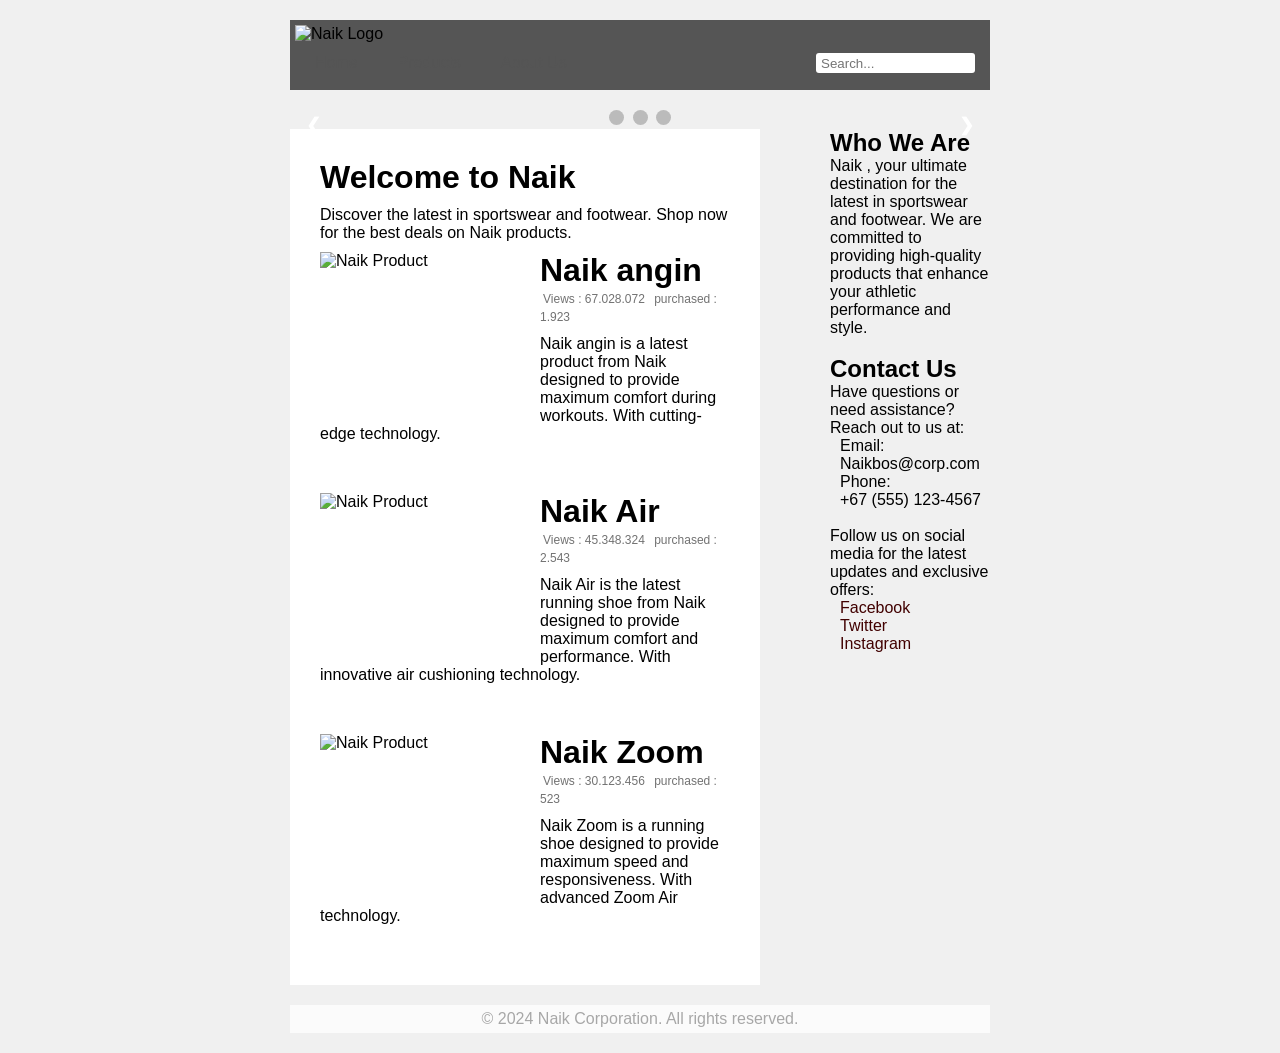
==== index.html @ e64849f4 "Fix HTML entity encoding in index.html" ====
<!DOCTYPE html>
<html lang="en">
<head>
    <meta charset="UTF-8">
    <meta name="viewport" content="width=device-width, initial-scale=1.0">
    <title>Latihan Markup</title>
    <link rel="stylesheet" href="style.css">
    <script src="script.js" ></script>
</head>

<body>
    <div id="wrapper">
        <div id="header">
            <img src="https://upload.wikimedia.org/wikipedia/commons/a/a6/Logo_NIKE.svg" alt="Naik Logo" width="100">
            <ul id="Main-menu">
                <li><a href="#">Home</a></li>
                <li><a href="#">Products</a></li>
                <li><a href="#">About Us</a></li>
            </ul>
            <form>
                <input type="text" name="search" placeholder="Search...">
            </form>
        </div>
        <div class="slideshow-container">
            <div class="MySlide fade">
                <div class="number-text">1 / 3</div>
                <img src="./slideshow.jpg" style="width: 100%;" alt="Slideshow Image 1">
            </div>
            <div class="MySlide fade">
                <div class="number-text">2 / 3</div>
                <img src="./slideshow2.png" style="width: 100%;" alt="Slideshow Image 2">
            </div>
            <div class="MySlide fade">
                <div class="number-text">3 / 3</div>
                <img src="./slideshow3.png" style="width: 100%;" alt="Slideshow Image 3">
            </div>
            <a class="prev" onclick="changeSlides(-1)">&#10094;</a>
            <a class="next" onclick="changeSlides(1)">&#10095;</a>
            <div style="text-align: center;">
                <span class="dot" onclick="currentSlide(1)"></span>
                <span class="dot" onclick="currentSlide(2)"></span>
                <span class="dot" onclick="currentSlide(3)"></span>
            </div>
        </div>
        <div id="content-row">
            <div class="content">
                <h1>Welcome to Naik</h1>
                <p>Discover the latest in sportswear and footwear. Shop now for the best deals on Naik products.</p>
                <img src="https://png.pngtree.com/png-clipart/20241210/original/pngtree-nike-shoes-transparent-png-image_17778783.png" alt="Naik Product" width="200">
                <h1>Naik angin</h1>
                <b>Views : 67.028.072 </b><b>purchased : 1.923</b>
                <p>Naik angin is a latest product from Naik designed to provide maximum comfort during workouts. With cutting-edge technology.</p>
            </div>
            <div class="content">
                <img src="https://png.pngtree.com/png-vector/20250129/ourmid/pngtree-trendy-nike-dunk-low-shoes-comfortable-top-sneakers-png-image_15363998.png" alt="Naik Product" width="200">
                <h1>Naik Air</h1>
                <b>Views : 45.348.324 </b><b>purchased : 2.543</b>
                <p>Naik Air is the latest running shoe from Naik designed to provide maximum comfort and performance. With innovative air cushioning technology.</p>
            </div>
            <div class="content">
                <img src="https://cdn.pixabay.com/photo/2024/03/19/20/44/ai-generated-8644121_640.png" alt="Naik Product" width="200">
                <h1>Naik Zoom</h1>
                <b>Views : 30.123.456 </b><b>purchased : 523</b>
                <p>Naik Zoom is a running shoe designed to provide maximum speed and responsiveness. With advanced Zoom Air technology.</p>
            </div>
        </div>
        <div id="side-Bar">
            <h2>Who We Are</h2>
            <p>Naik , your ultimate destination for the latest in sportswear and footwear. We are committed to providing high-quality products that enhance your athletic performance and style.</p>
            <br><h2>Contact Us</h2>
            <p>Have questions or need assistance? Reach out to us at:</p>
            <ul id="contact-info">
                <li>Email: Naikbos@corp.com</li>
                <li>Phone:<br>+67 (555) 123-4567</li>            
            </ul>
            <br><p>Follow us on social media for the latest updates and exclusive offers:</p>
            <ul id="social-media">
                <li><a href="#">Facebook</a></li>
                <li><a href="#">Twitter</a></li>
                <li><a href="#">Instagram</a></li>
            </ul>
        </div>
        <div id="footer">
            <p>&copy; 2024 Naik Corporation. All rights reserved.</p>
        </div>
    </div>
</body>

</html>
---- style.css ----
*{
    margin: 0;
    padding: 0;
    font-family: 'Gill Sans', 'Gill Sans MT', Calibri, 'Trebuchet MS', sans-serif;
    box-sizing: border-box;
}
body{
    background-color: #f0f0f0;
}

#wrapper{
    width: 700px;
    margin: 0 auto;
    overflow: hidden;
}
#header{
    background: url(https://encrypted-tbn0.gstatic.com/images?q=tbn:ANd9GcQ8Eab6ynS9rZZygfQmr0RUXLD_IZvFGqvv5w&s) repeat-x #555;
    height: 70px  ;
    width: 100%;
    padding: 5px;
    margin: 20px 0;
    overflow: hidden;
}
#header img{
    height: 35px;
    width: 130px;
}

#Main-menu{
    margin-top: 3px;
    list-style: none;
}
#Main-menu li{
    padding: 8px 20px;
    float: left;
}
#Main-menu li a{
    color: #555;
    text-decoration: none;
}

#header form{
    float: right;
    margin-top: 7px;
    margin-right: 10px;
}
#header form input{
    padding: 5px;
    border: none;
    border-radius: 3px;
    height: 20px;
}

#content-row{
    background-color: #fff;
    padding: 20px;
    margin-bottom: 20px;
    width: 470px;
    float: left;
}
.content {
    background: #fff;
    padding:10px;
    margin-bottom: 20px;
    overflow: hidden;
}
.content img{
    float: left;
    margin-right: 20px;
    width: 200px;
    height: 165px;
}
.content b{
    color: #727272 ;
    padding: 3px;
    font-size: 12px;
    font-weight: lighter;
    margin-right: 10;
}
.content p{
    margin: 10px 0;
}
#side-Bar{
    width: 160px;
    float: right;
}

#side-bar h2{
    font-size: 18px;
    margin: 10px 0;
}
#side-bar p{
    line-height: 20px;
    color: #636363;
}
#side-bar ul{
    margin-left: 10px;
}
#side-bar ul li a{
    color: #636363;
    text-decoration: none;
}
#footer{
    clear: both;
    margin: 20px 0;
    text-align: center;
    background-color: #fcfcfcf0;
    padding: 5px;
    color: #00000055;
}
#social-media{
    list-style: none;
    margin-left: 10px;
}
#social-media li a{
    text-decoration: none;
    color: #410000;
}
#contact-info{
    list-style: none;
    margin-left: 10px;
}

.slideshow-container{
    max-width: 1000px  ;
    position: relative;
    margin: auto;
}
.MySlide{
    display: none;
    width: 100%;
}
.prev, .next{
    cursor: pointer;
    position: absolute;
    top: 50%;
    width: auto;
    padding: 16px;
    margin-top: -22px;
    color: white;
    font-weight: bold;
    font-size: 18px;
    transition: 0.6s ease;
    border-radius: 0 3px 3px 0;
    user-select: none;
}
.next{
    right: 0;
    border-radius: 3px 0 0 3px;
}
.prev:hover, .next:hover{
    background-color: rgba(0,0,0,0.8);
}
.number-text{
    color: #f2f2f2;
    font-size: 12px;
    padding: 8px 12px;
    position: absolute;
    top: 0;
}
.dot{
    cursor: pointer;
    height: 15px;
    width: 15px;
    margin: 0 2px;
    background-color: #bbb;
    border-radius: 50%;
    display: inline-block;
    transition: background-color 0.6s ease;
}
.active, .dot:hover{
    background-color: #717171;
}
.fade{
    animation-name: fade;
    animation-duration: 1.5s;
}
@keyframes fade{
    from {opacity: .4} 
    to {opacity: 1}
}
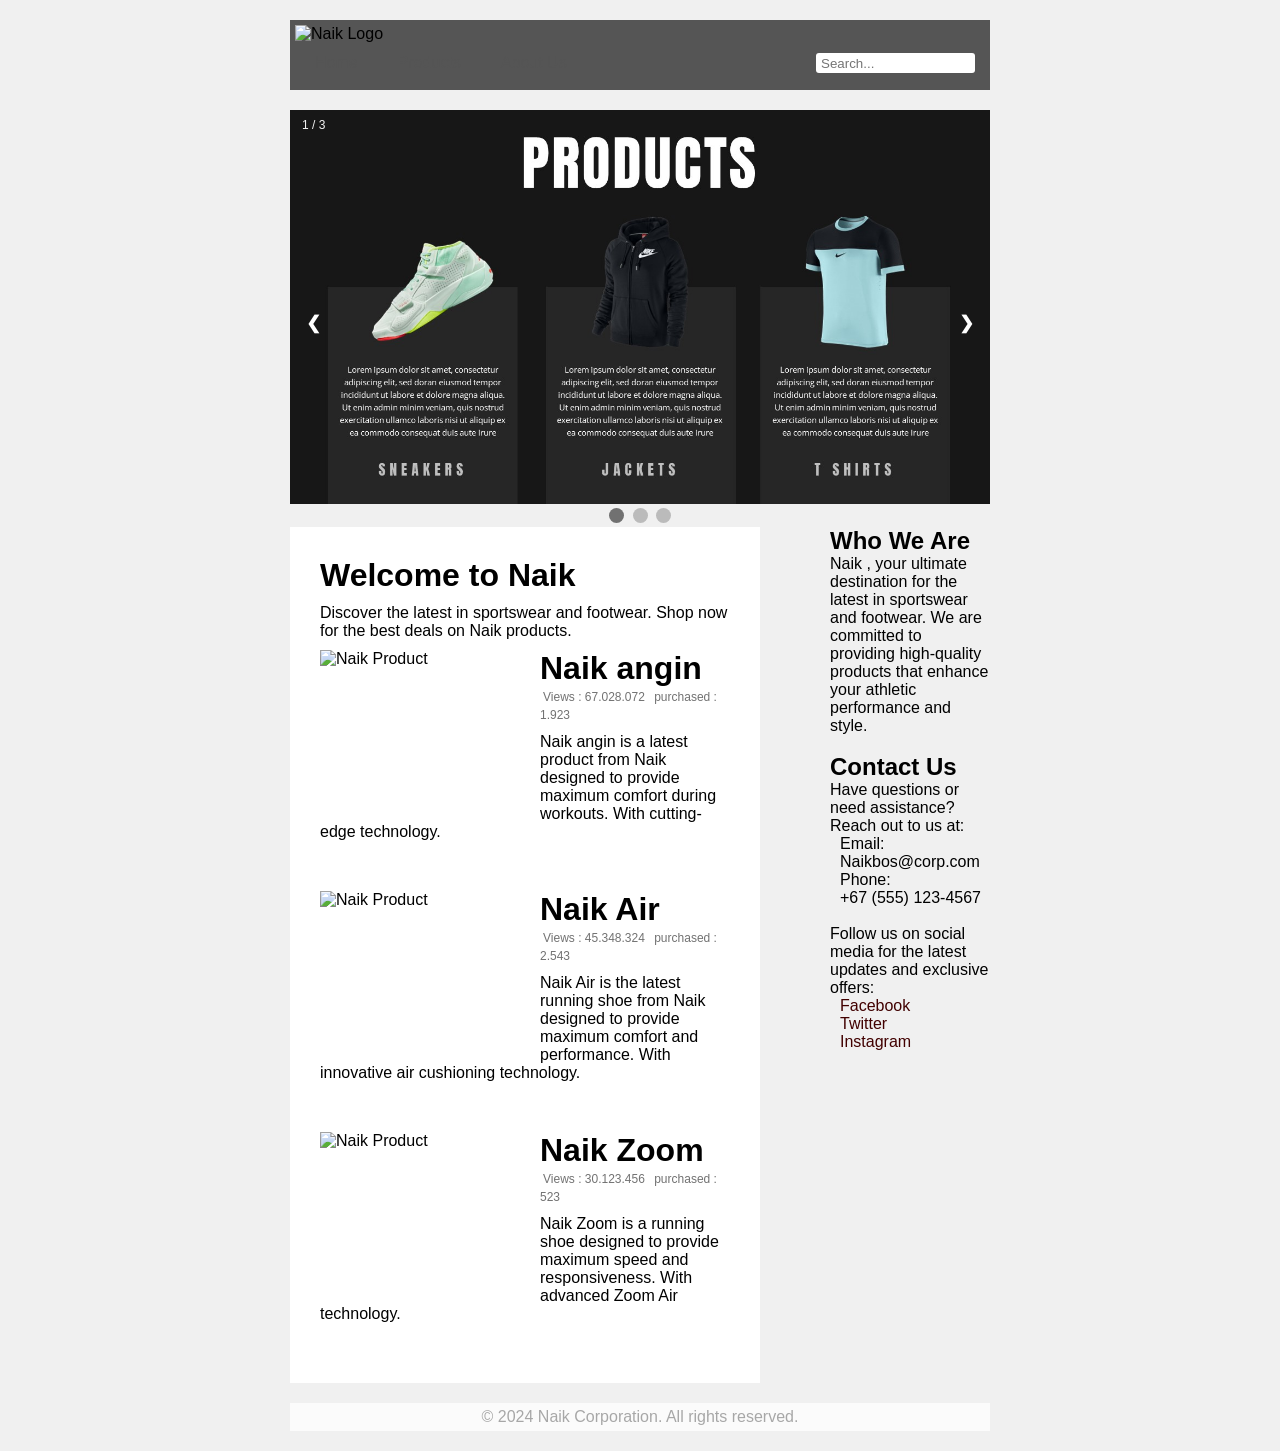
==== commit 19866262: "Fix HTML structure and add script reference" ====
--- a/index.html
+++ b/index.html
@@ -5,7 +5,6 @@
     <meta name="viewport" content="width=device-width, initial-scale=1.0">
     <title>Latihan Markup</title>
     <link rel="stylesheet" href="style.css">
-    <script src="script.js" ></script>
 </head>
 
 <body>
@@ -84,6 +83,7 @@
             <p>&copy; 2024 Naik Corporation. All rights reserved.</p>
         </div>
     </div>
+ <script src="script.js" ></script>
 </body>
 
 </html>
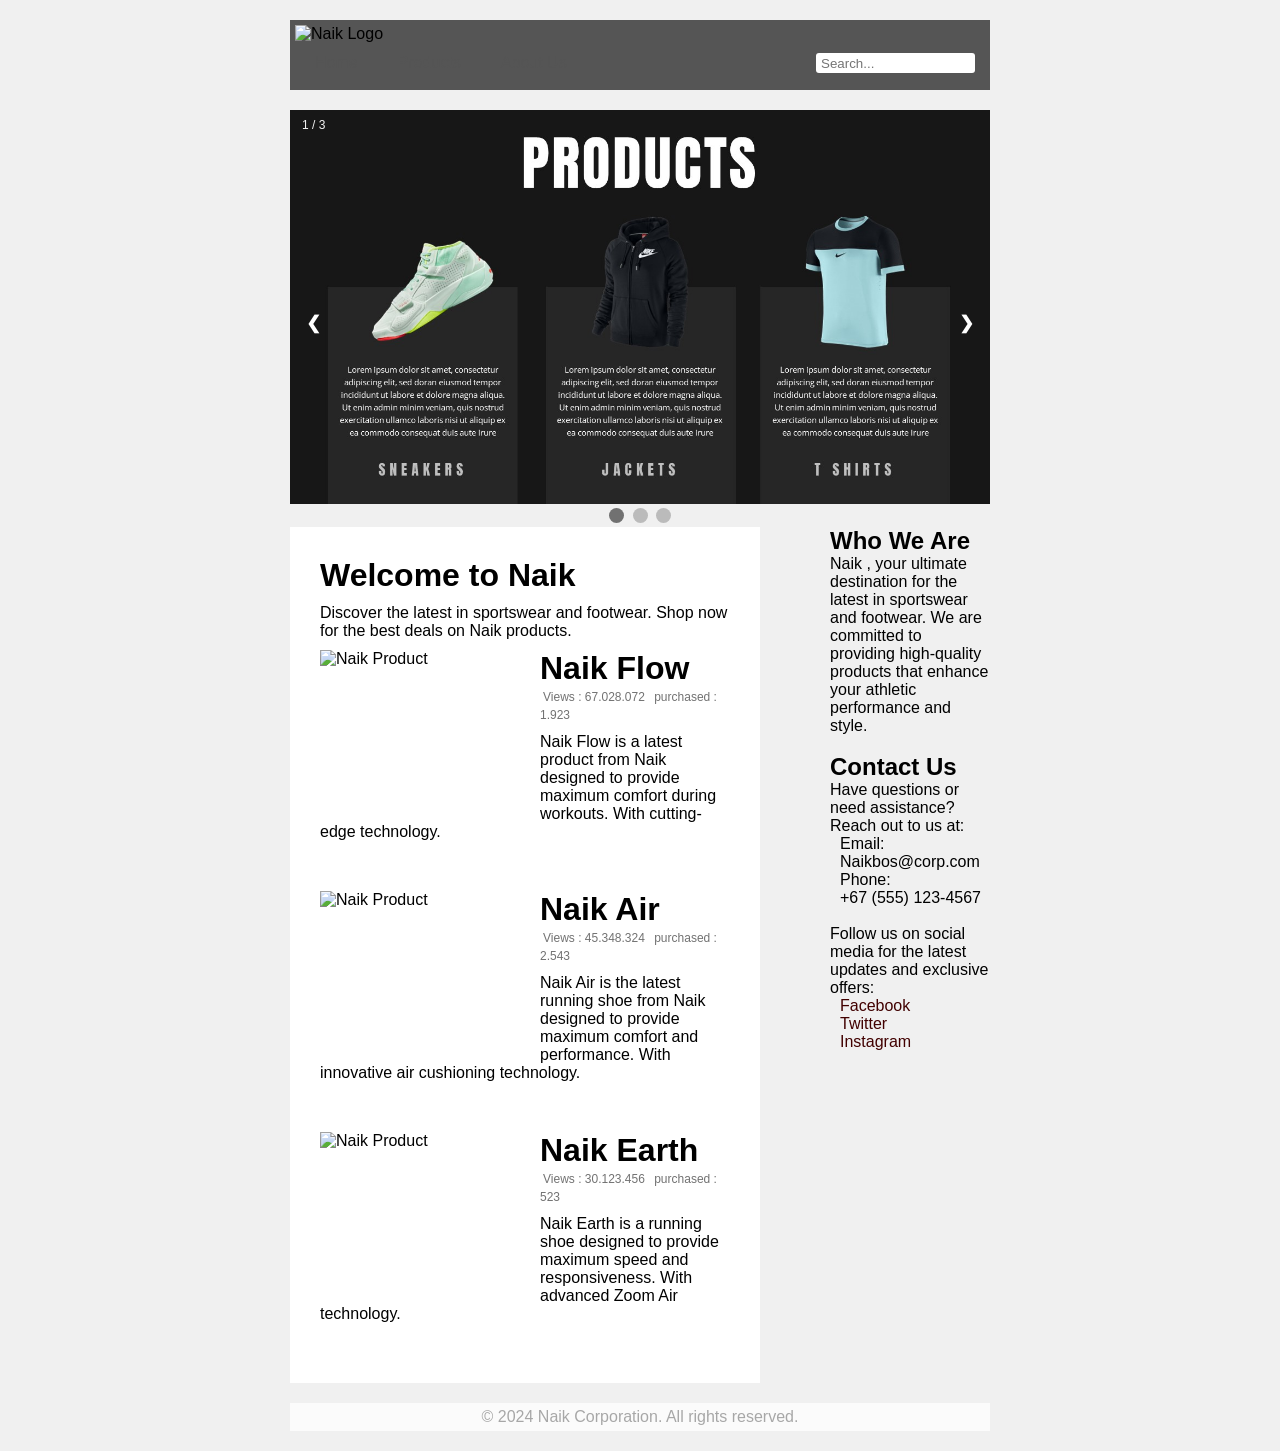
==== commit ac5c8bdf: "Modify product details in index.html Updated product names and descriptions for Naik products." ====
--- a/index.html
+++ b/index.html
@@ -46,9 +46,9 @@
                 <h1>Welcome to Naik</h1>
                 <p>Discover the latest in sportswear and footwear. Shop now for the best deals on Naik products.</p>
                 <img src="https://png.pngtree.com/png-clipart/20241210/original/pngtree-nike-shoes-transparent-png-image_17778783.png" alt="Naik Product" width="200">
-                <h1>Naik angin</h1>
+                <h1>Naik Flow</h1>
                 <b>Views : 67.028.072 </b><b>purchased : 1.923</b>
-                <p>Naik angin is a latest product from Naik designed to provide maximum comfort during workouts. With cutting-edge technology.</p>
+                <p>Naik Flow is a latest product from Naik designed to provide maximum comfort during workouts. With cutting-edge technology.</p>
             </div>
             <div class="content">
                 <img src="https://png.pngtree.com/png-vector/20250129/ourmid/pngtree-trendy-nike-dunk-low-shoes-comfortable-top-sneakers-png-image_15363998.png" alt="Naik Product" width="200">
@@ -58,9 +58,9 @@
             </div>
             <div class="content">
                 <img src="https://cdn.pixabay.com/photo/2024/03/19/20/44/ai-generated-8644121_640.png" alt="Naik Product" width="200">
-                <h1>Naik Zoom</h1>
+                <h1>Naik Earth</h1>
                 <b>Views : 30.123.456 </b><b>purchased : 523</b>
-                <p>Naik Zoom is a running shoe designed to provide maximum speed and responsiveness. With advanced Zoom Air technology.</p>
+                <p>Naik Earth is a running shoe designed to provide maximum speed and responsiveness. With advanced Zoom Air technology.</p>
             </div>
         </div>
         <div id="side-Bar">
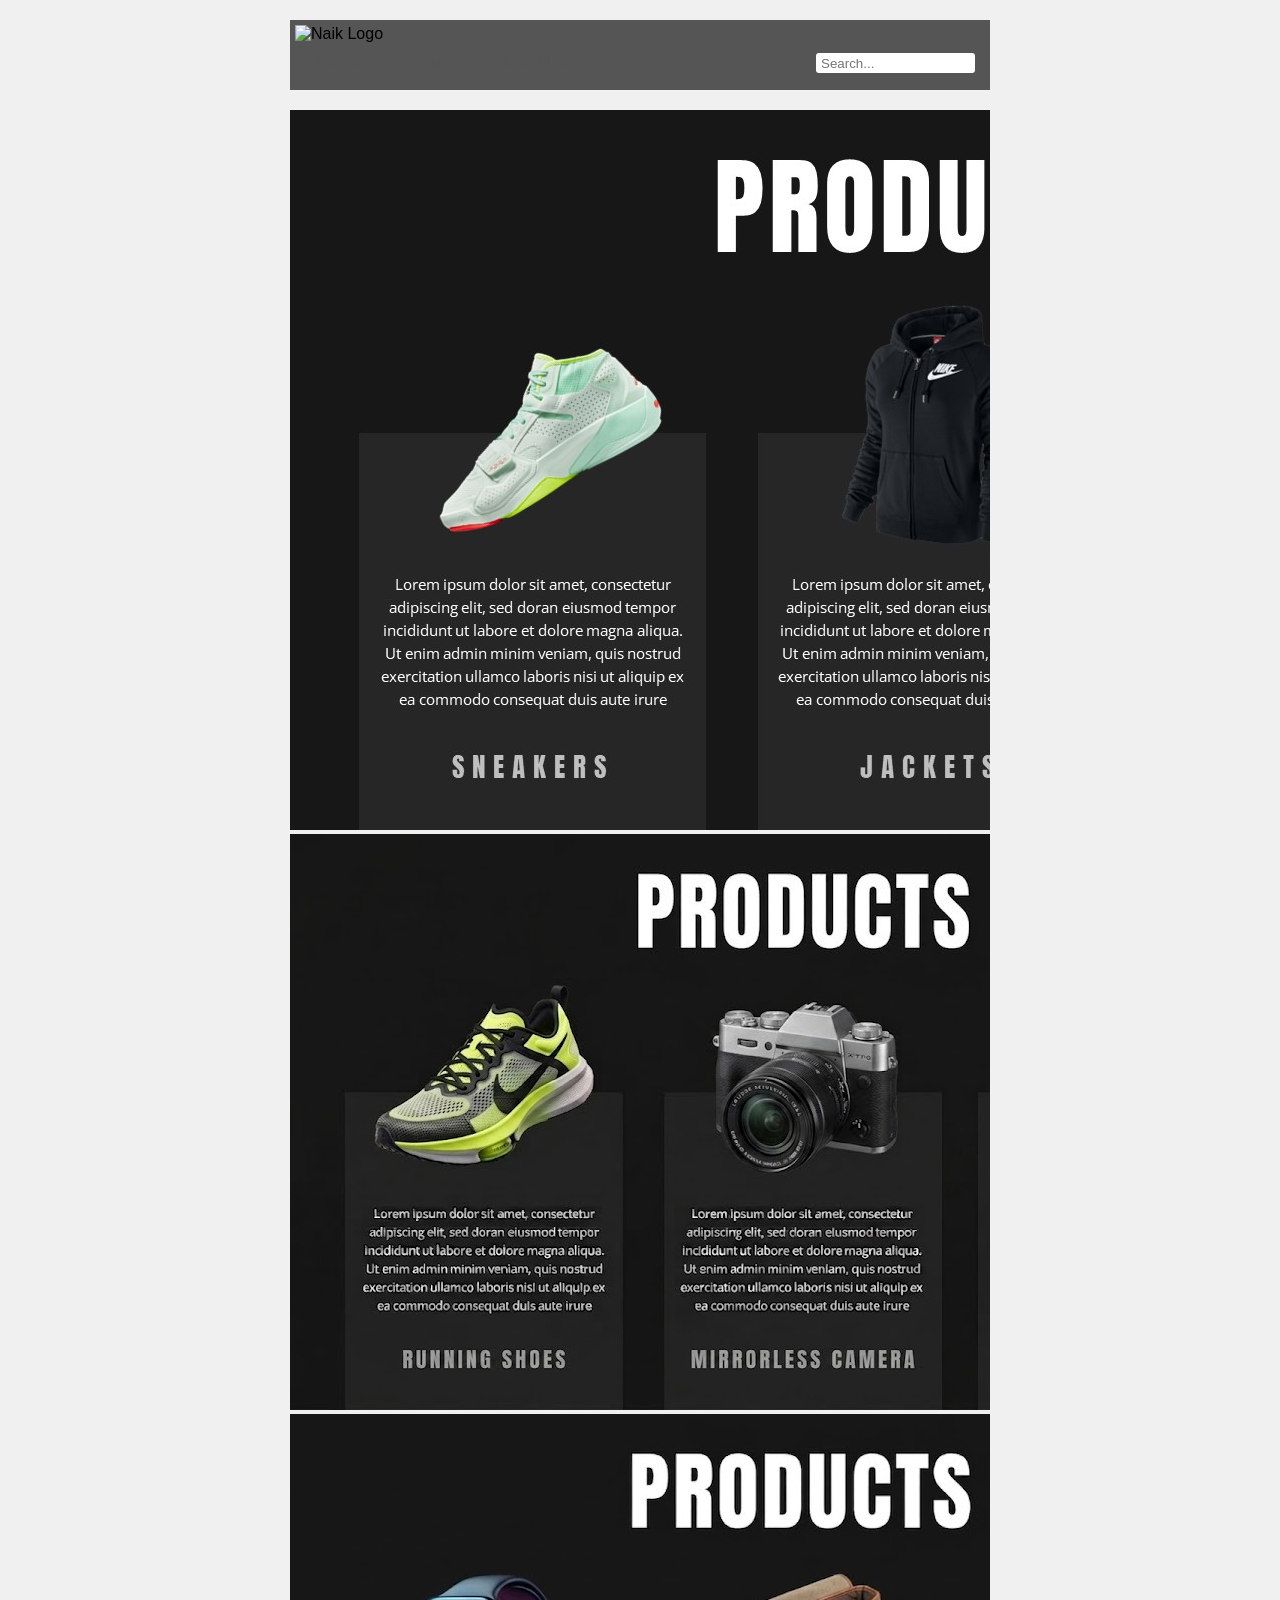
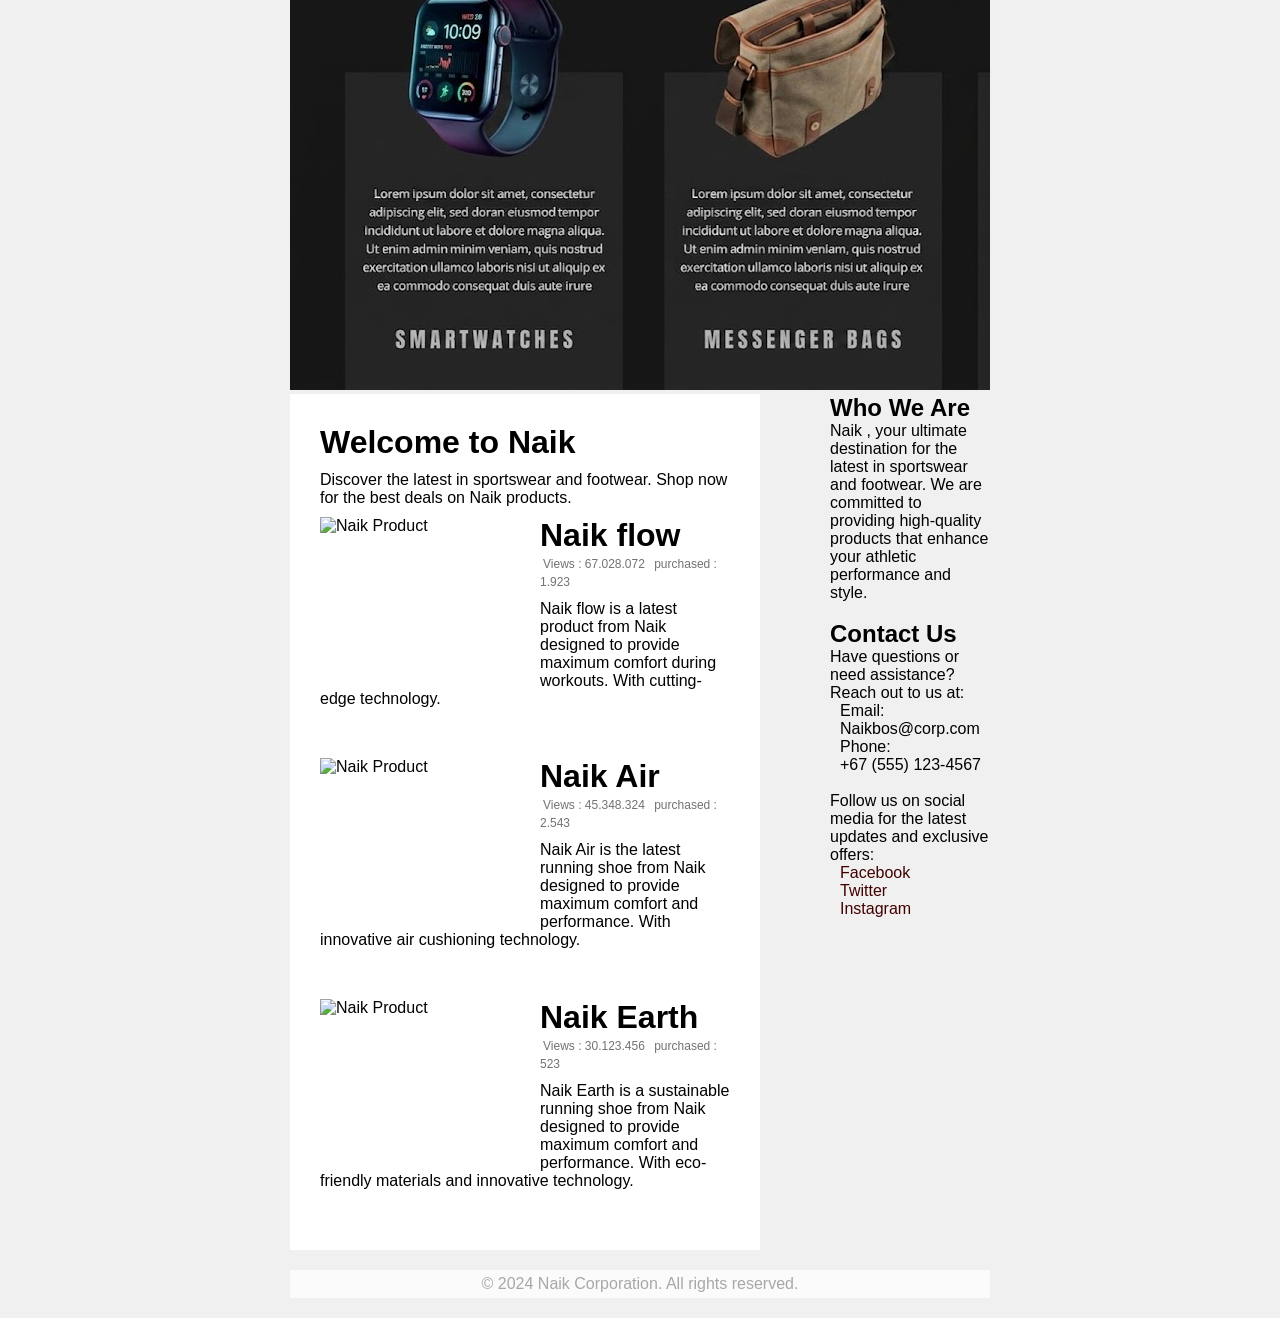
==== commit 87278e2d: "Update index.html" ====
--- a/index.html
+++ b/index.html
@@ -5,6 +5,9 @@
     <meta name="viewport" content="width=device-width, initial-scale=1.0">
     <title>Latihan Markup</title>
     <link rel="stylesheet" href="style.css">
+    <link rel="stylesheet" href="https://cdnjs.cloudflare.com/ajax/libs/bxslider/4.2.17/jquery.bxslider.min.css">
+    <script src="https://ajax.googleapis.com/ajax/libs/jquery/3.1.1/jquery.min.js"></script>
+    <script src="https://cdnjs.cloudflare.com/ajax/libs/bxslider/4.2.17/jquery.bxslider.min.js"></script>
 </head>
 
 <body>
@@ -12,7 +15,7 @@
         <div id="header">
             <img src="https://upload.wikimedia.org/wikipedia/commons/a/a6/Logo_NIKE.svg" alt="Naik Logo" width="100">
             <ul id="Main-menu">
-                <li><a href="#">Home</a></li>
+                <li><a href="latihan markup.html">Home</a></li>
                 <li><a href="#">Products</a></li>
                 <li><a href="#">About Us</a></li>
             </ul>
@@ -20,35 +23,19 @@
                 <input type="text" name="search" placeholder="Search...">
             </form>
         </div>
-        <div class="slideshow-container">
-            <div class="MySlide fade">
-                <div class="number-text">1 / 3</div>
-                <img src="./slideshow.jpg" style="width: 100%;" alt="Slideshow Image 1">
-            </div>
-            <div class="MySlide fade">
-                <div class="number-text">2 / 3</div>
-                <img src="./slideshow2.png" style="width: 100%;" alt="Slideshow Image 2">
-            </div>
-            <div class="MySlide fade">
-                <div class="number-text">3 / 3</div>
-                <img src="./slideshow3.png" style="width: 100%;" alt="Slideshow Image 3">
-            </div>
-            <a class="prev" onclick="changeSlides(-1)">&#10094;</a>
-            <a class="next" onclick="changeSlides(1)">&#10095;</a>
-            <div style="text-align: center;">
-                <span class="dot" onclick="currentSlide(1)"></span>
-                <span class="dot" onclick="currentSlide(2)"></span>
-                <span class="dot" onclick="currentSlide(3)"></span>
-            </div>
-        </div>
+        <ul class="slider">
+            <li><img src="slideshow.jpg" alt="Slideshow Image 1"></li>
+            <li><img src="slideshow2.png" alt="Slideshow Image 2"></li>
+            <li><img src="slideshow3.png" alt="Slideshow Image 3"></li>
+        </ul>
         <div id="content-row">
             <div class="content">
                 <h1>Welcome to Naik</h1>
                 <p>Discover the latest in sportswear and footwear. Shop now for the best deals on Naik products.</p>
                 <img src="https://png.pngtree.com/png-clipart/20241210/original/pngtree-nike-shoes-transparent-png-image_17778783.png" alt="Naik Product" width="200">
-                <h1>Naik Flow</h1>
+                <h1>Naik    flow</h1>
                 <b>Views : 67.028.072 </b><b>purchased : 1.923</b>
-                <p>Naik Flow is a latest product from Naik designed to provide maximum comfort during workouts. With cutting-edge technology.</p>
+                <p>Naik flow is a latest product from Naik designed to provide maximum comfort during workouts. With cutting-edge technology.</p>
             </div>
             <div class="content">
                 <img src="https://png.pngtree.com/png-vector/20250129/ourmid/pngtree-trendy-nike-dunk-low-shoes-comfortable-top-sneakers-png-image_15363998.png" alt="Naik Product" width="200">
@@ -60,7 +47,7 @@
                 <img src="https://cdn.pixabay.com/photo/2024/03/19/20/44/ai-generated-8644121_640.png" alt="Naik Product" width="200">
                 <h1>Naik Earth</h1>
                 <b>Views : 30.123.456 </b><b>purchased : 523</b>
-                <p>Naik Earth is a running shoe designed to provide maximum speed and responsiveness. With advanced Zoom Air technology.</p>
+                <p>Naik Earth is a sustainable running shoe from Naik designed to provide maximum comfort and performance. With eco-friendly materials and innovative technology.</p>
             </div>
         </div>
         <div id="side-Bar">
@@ -83,7 +70,18 @@
             <p>&copy; 2024 Naik Corporation. All rights reserved.</p>
         </div>
     </div>
- <script src="script.js" ></script>
+
+<script>
+$(document).ready(function(){
+  $('.slider').bxSlider({
+    auto: true,
+    pause: 4000,
+    mode: 'fade',
+    captions: false
+  });
+});
+</script>
+
 </body>
 
 </html>
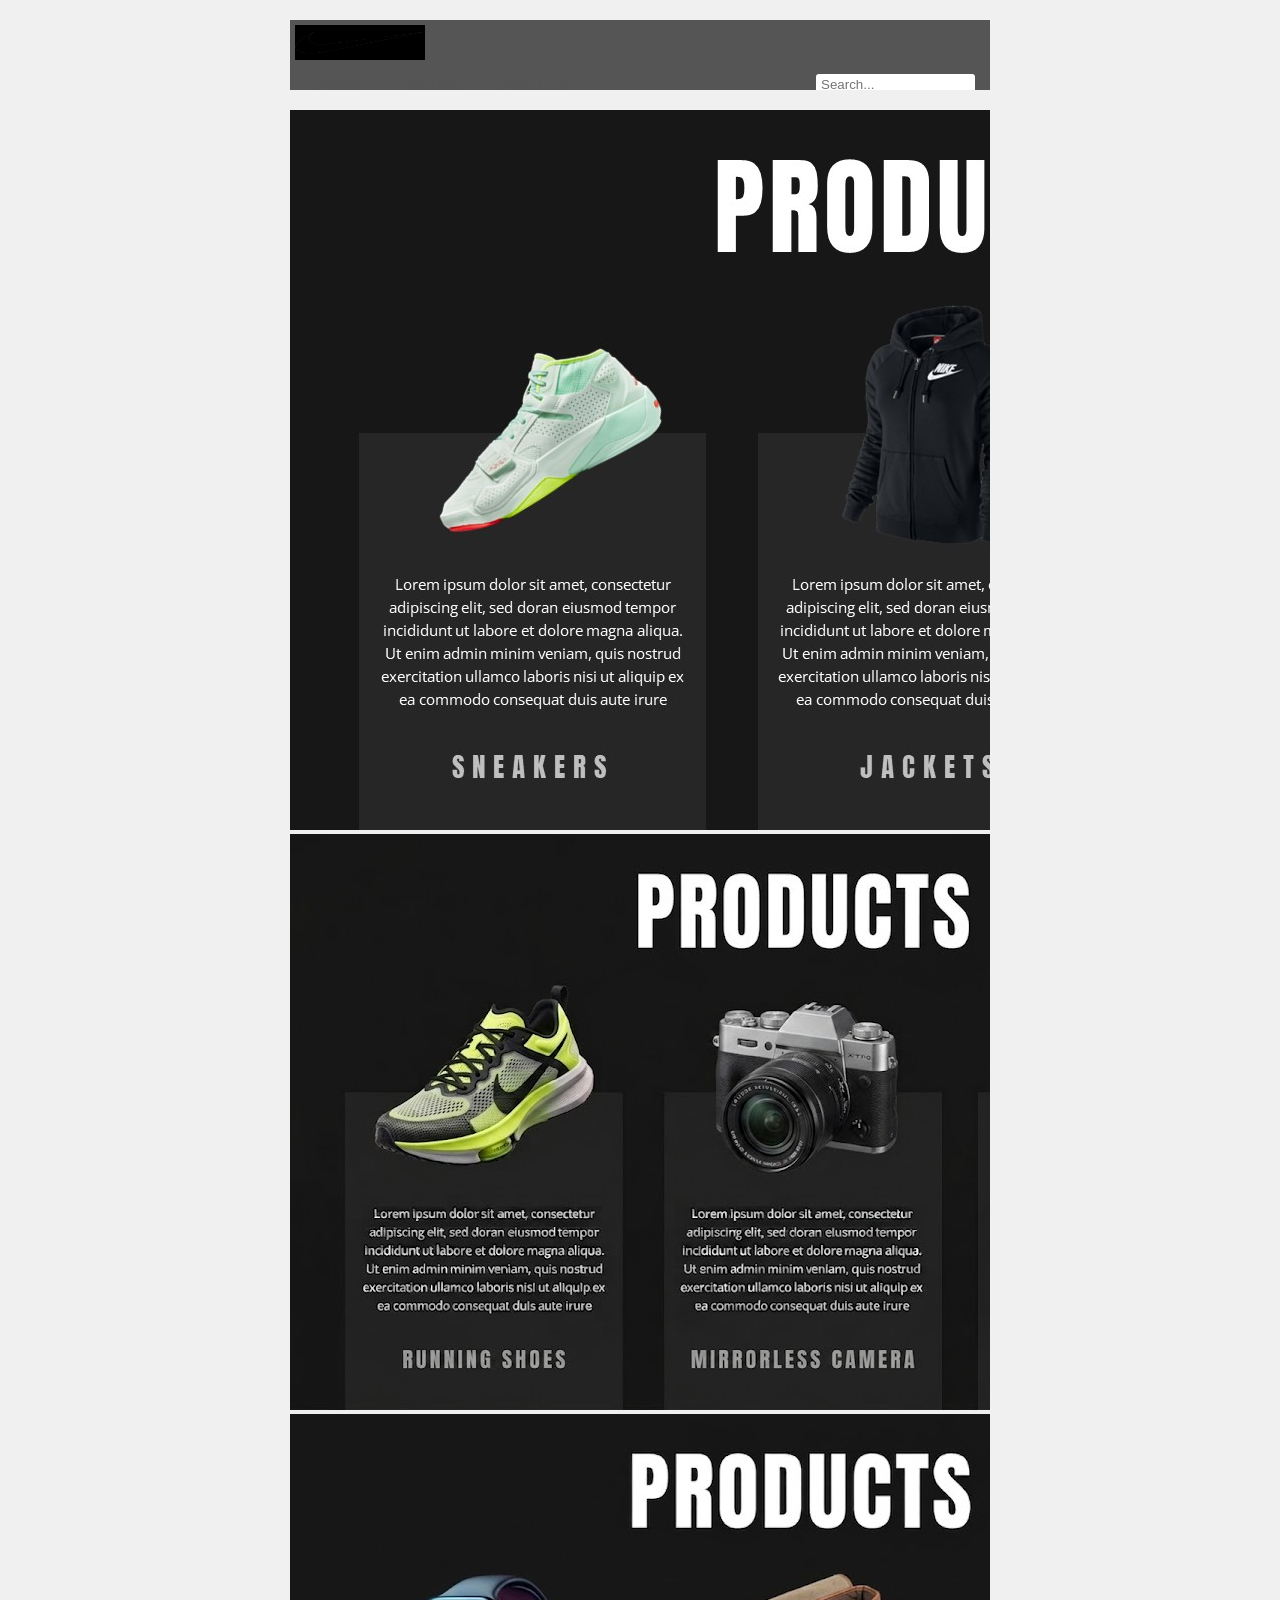
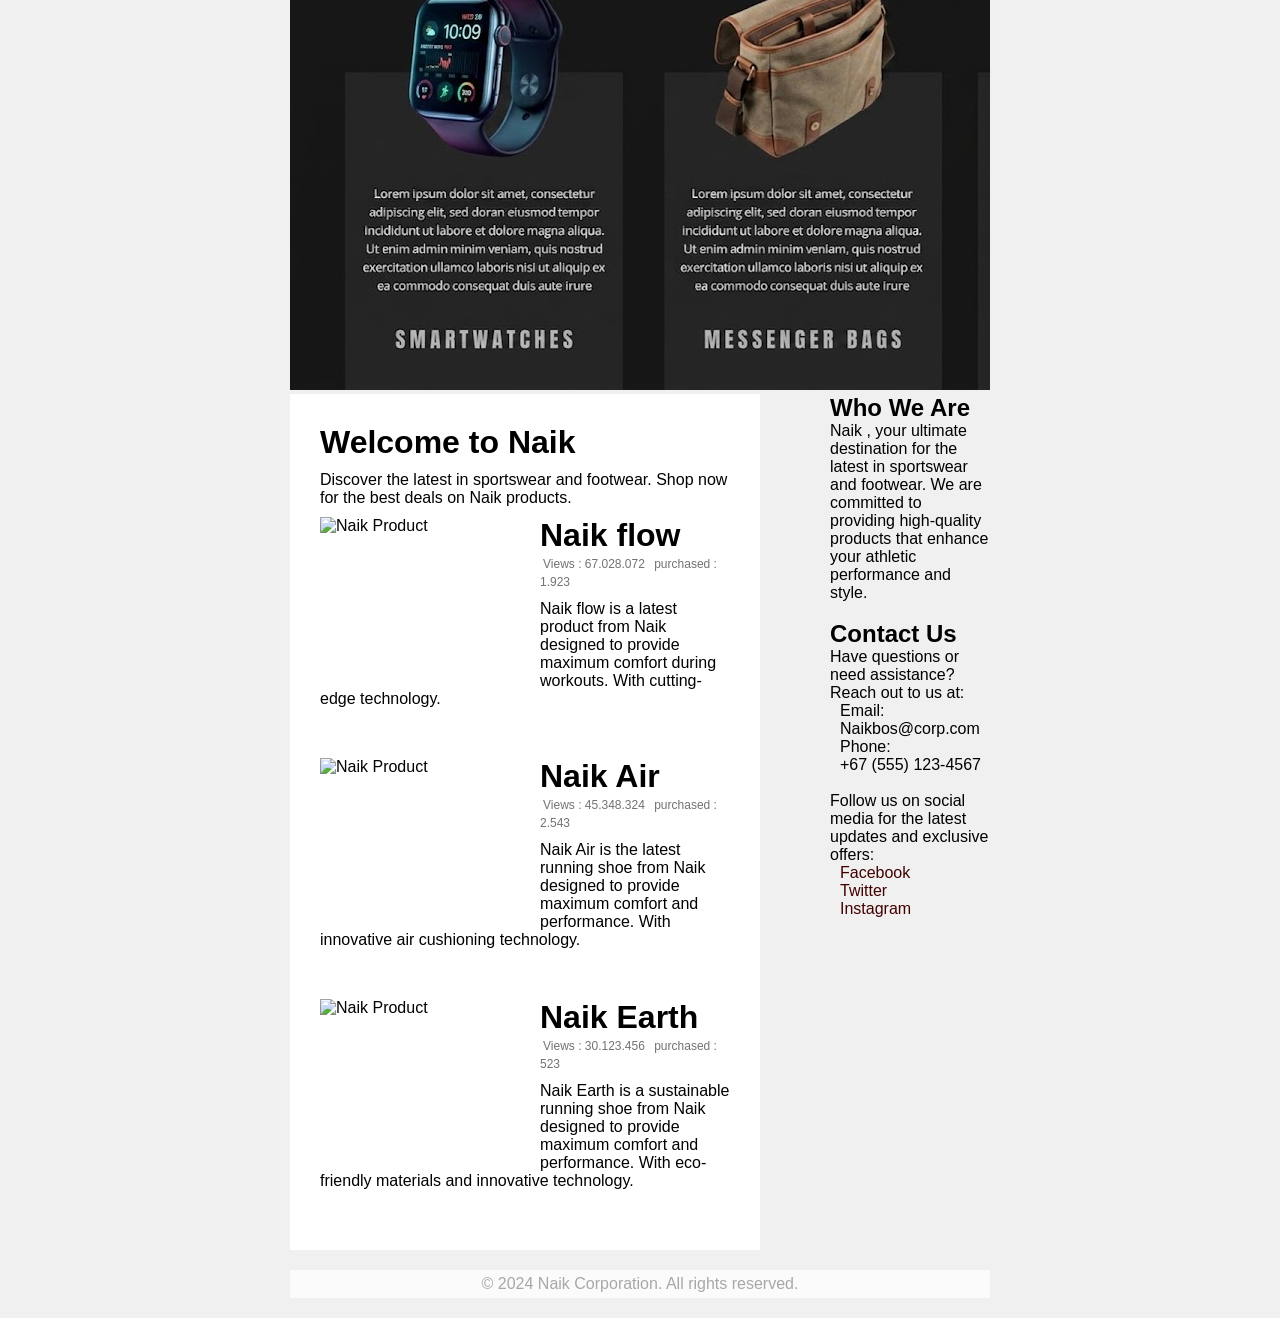
==== commit ede86c3d: "Change logo image source in index.html Updated logo image source and adjusted HTML structure." ====
--- a/index.html
+++ b/index.html
@@ -13,7 +13,7 @@
 <body>
     <div id="wrapper">
         <div id="header">
-            <img src="https://upload.wikimedia.org/wikipedia/commons/a/a6/Logo_NIKE.svg" alt="Naik Logo" width="100">
+            <img src="logo.jpeg" alt="Naik Logo" width="100">
             <ul id="Main-menu">
                 <li><a href="latihan markup.html">Home</a></li>
                 <li><a href="#">Products</a></li>
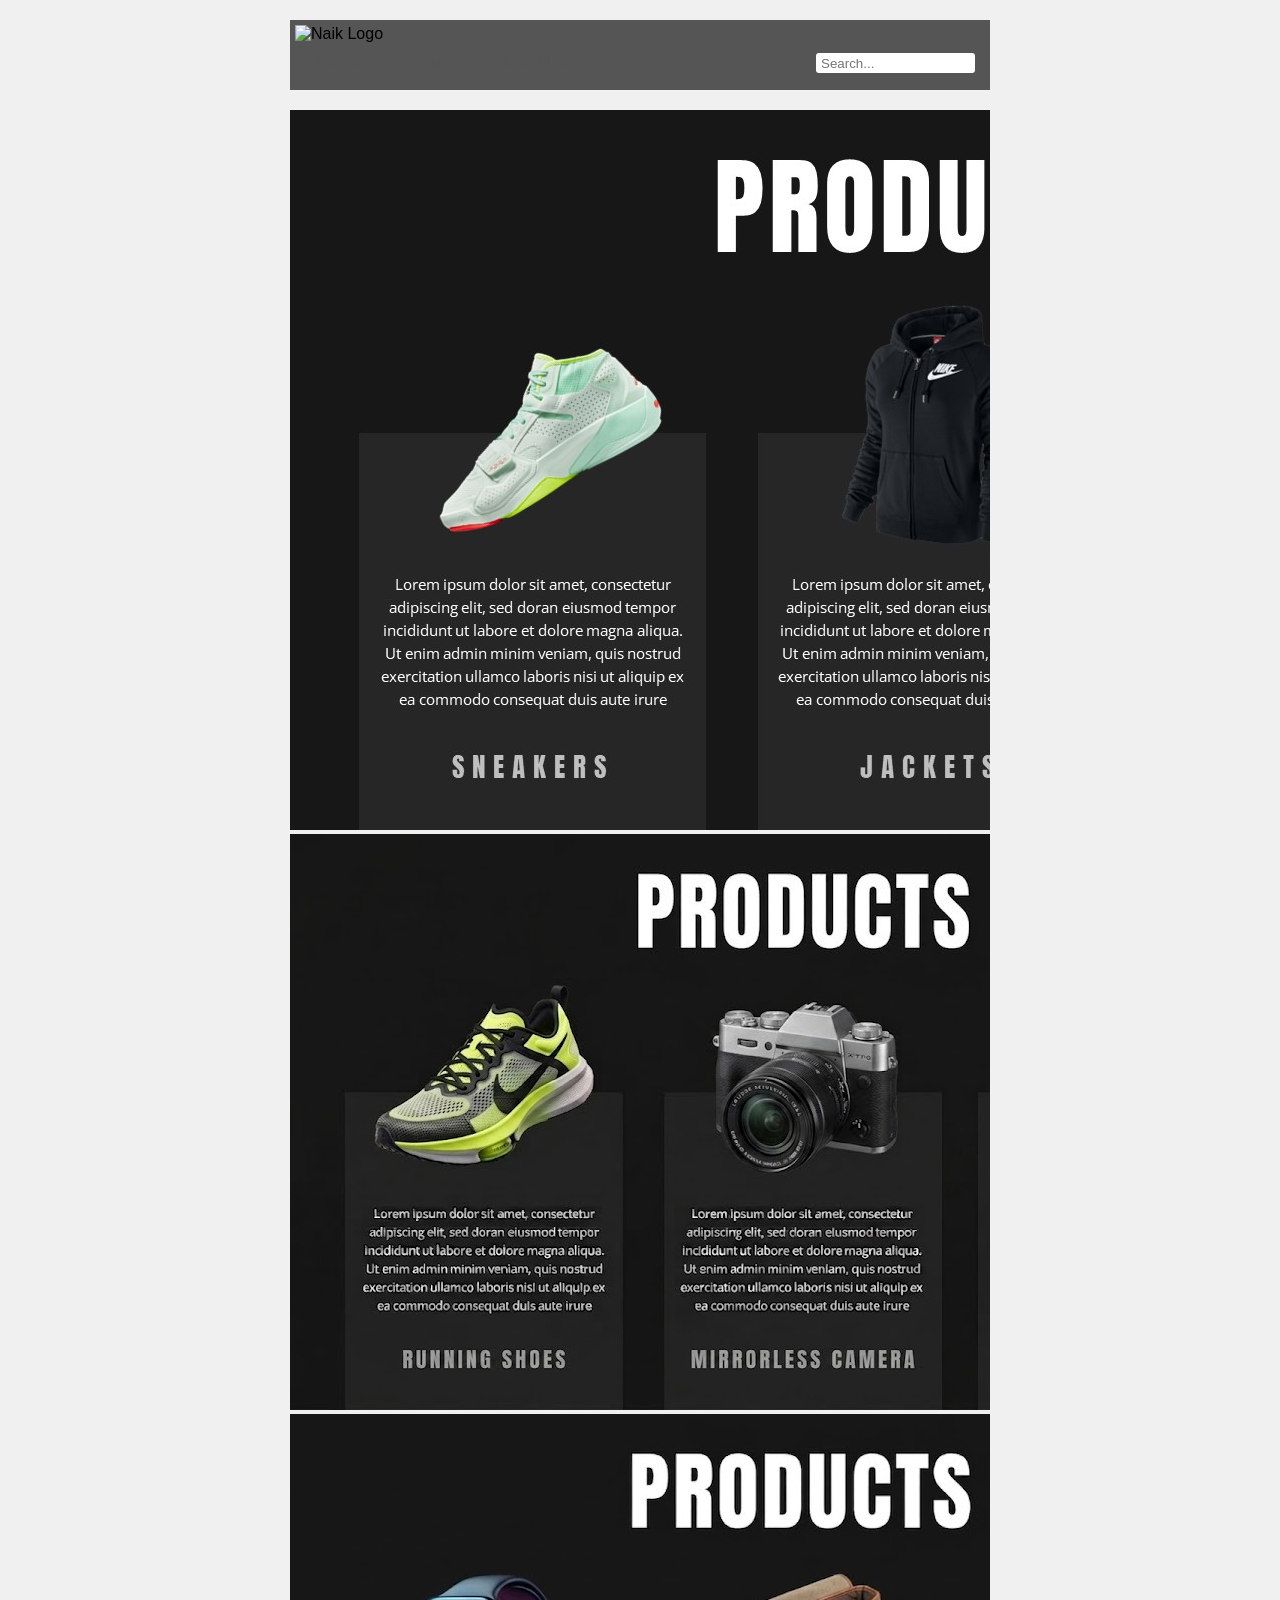
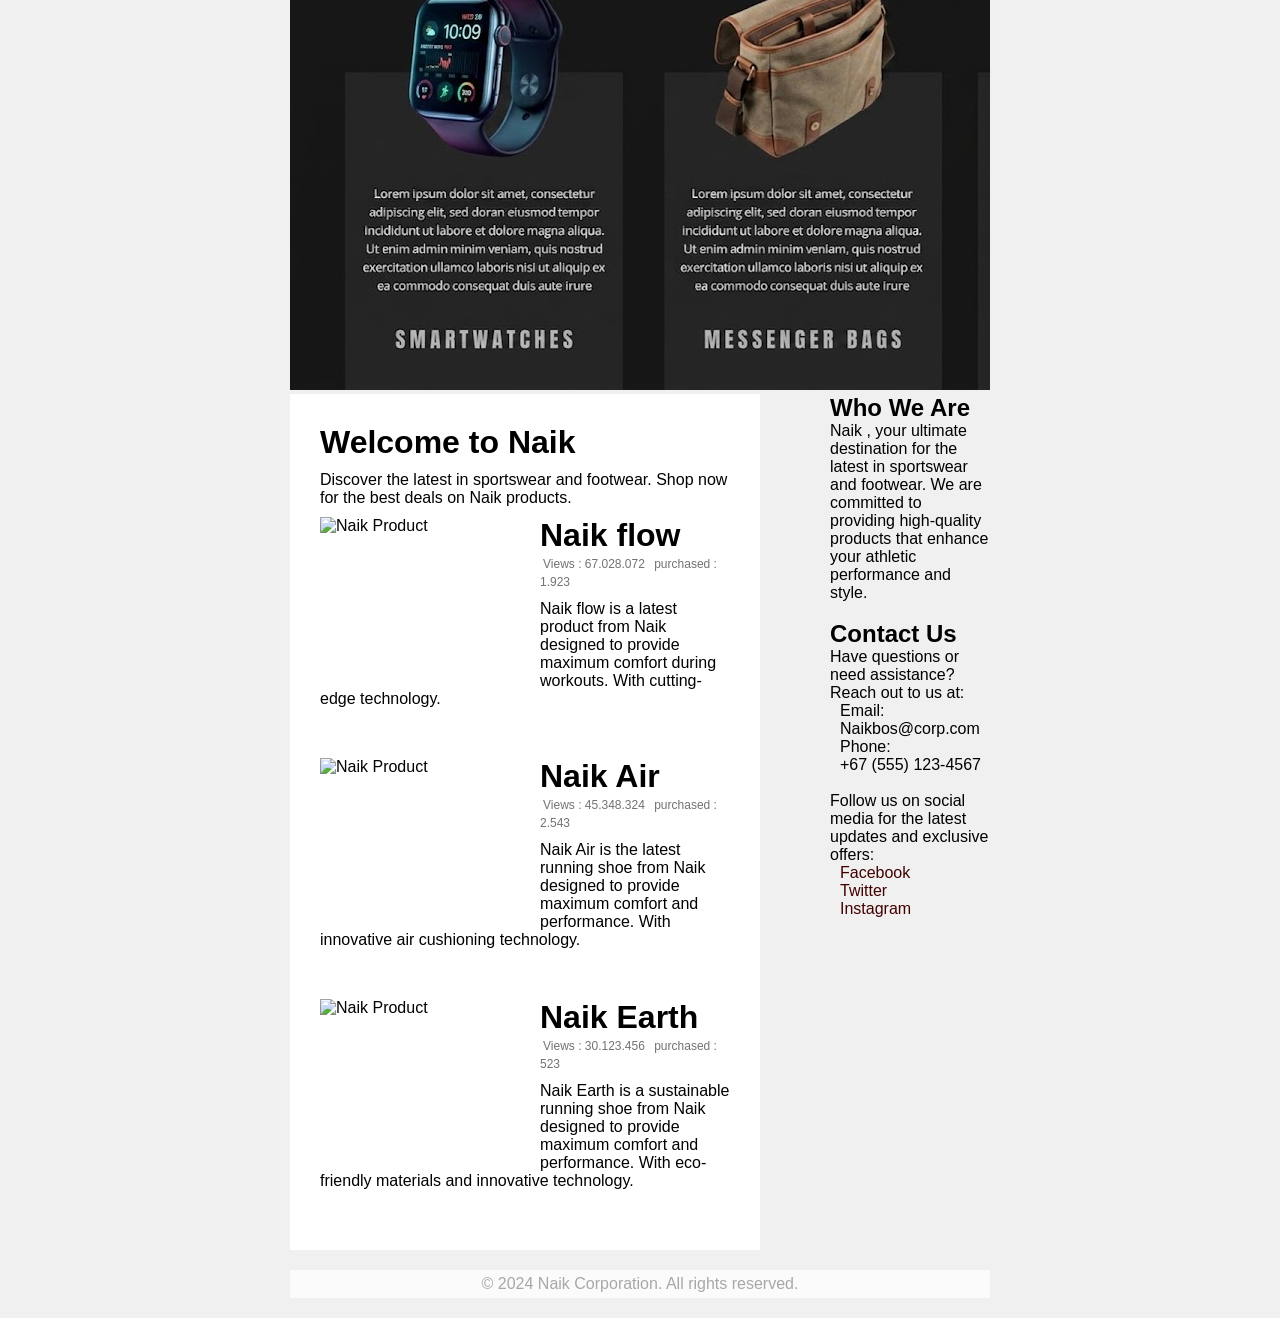
==== commit a0397a80: "Update index.html" ====
--- a/index.html
+++ b/index.html
@@ -13,7 +13,7 @@
 <body>
     <div id="wrapper">
         <div id="header">
-            <img src="logo.jpeg" alt="Naik Logo" width="100">
+            <img src="image (3).png" alt="Naik Logo" width="100">
             <ul id="Main-menu">
                 <li><a href="latihan markup.html">Home</a></li>
                 <li><a href="#">Products</a></li>
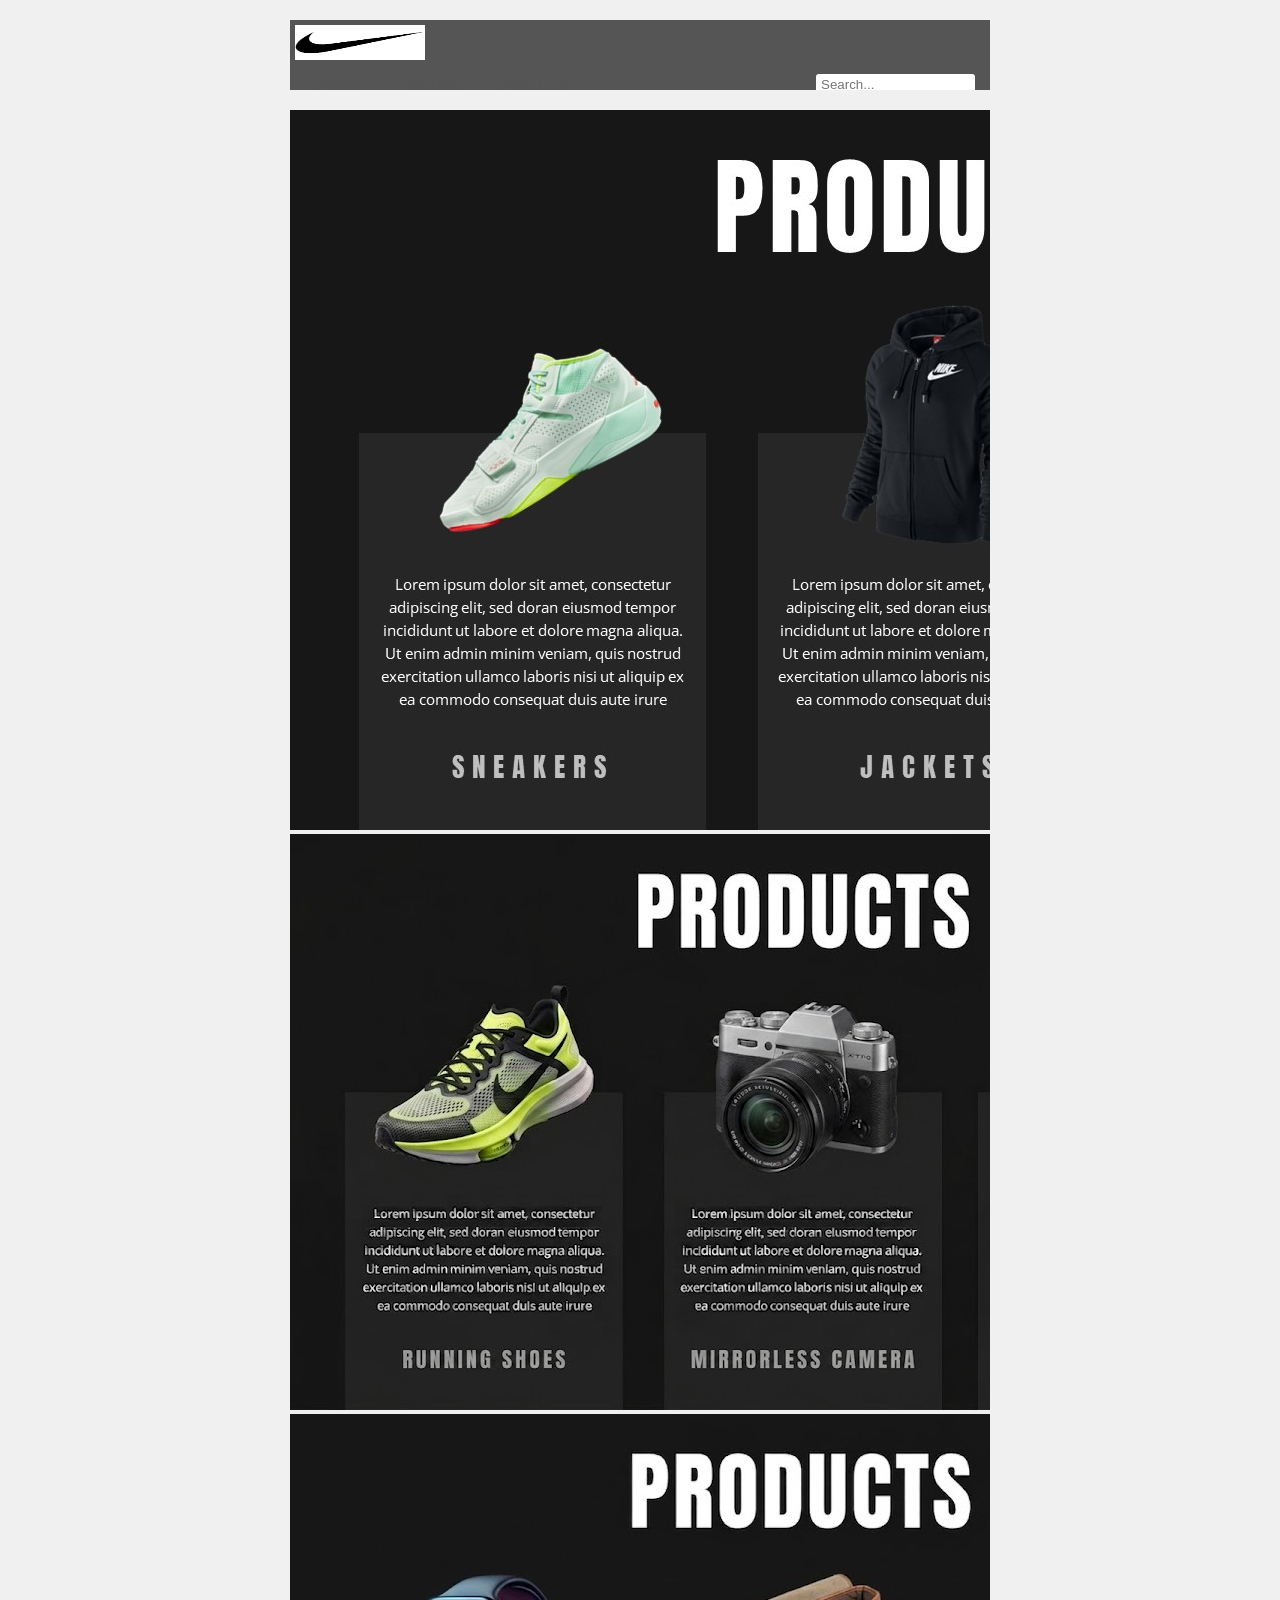
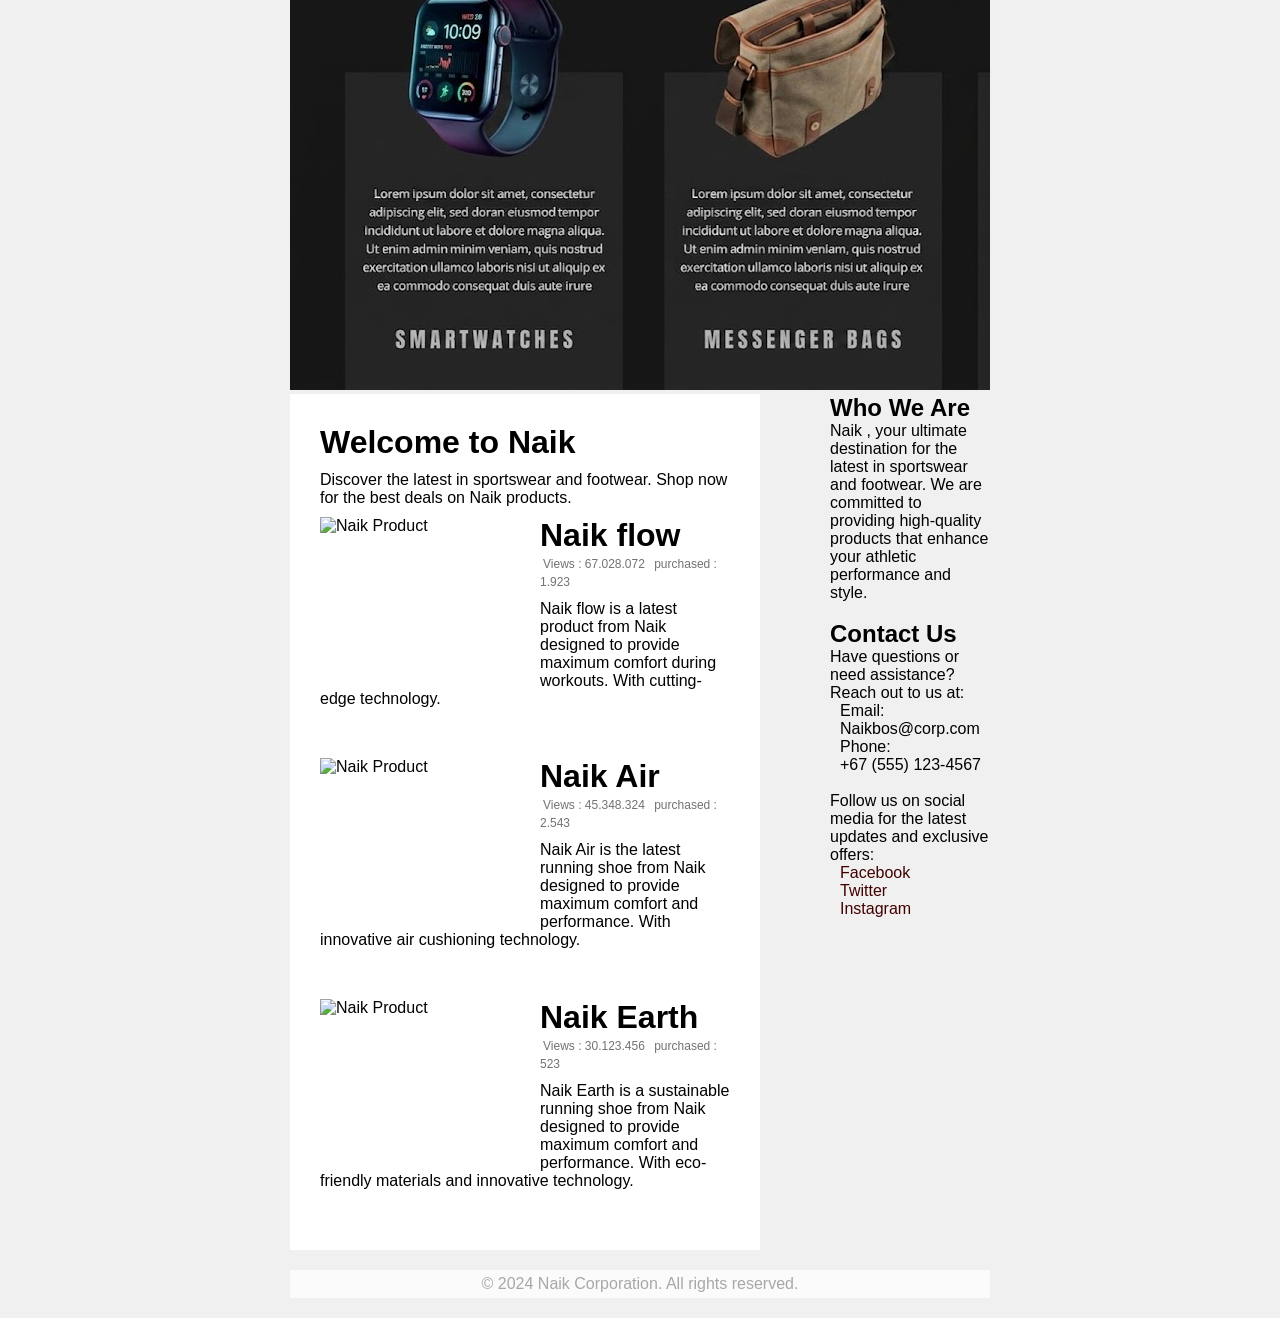
==== commit 31645102: "Update index.html" ====
--- a/index.html
+++ b/index.html
@@ -13,7 +13,7 @@
 <body>
     <div id="wrapper">
         <div id="header">
-            <img src="image (3).png" alt="Naik Logo" width="100">
+            <img src="Logo.png" alt="Naik Logo" width="100">
             <ul id="Main-menu">
                 <li><a href="latihan markup.html">Home</a></li>
                 <li><a href="#">Products</a></li>
